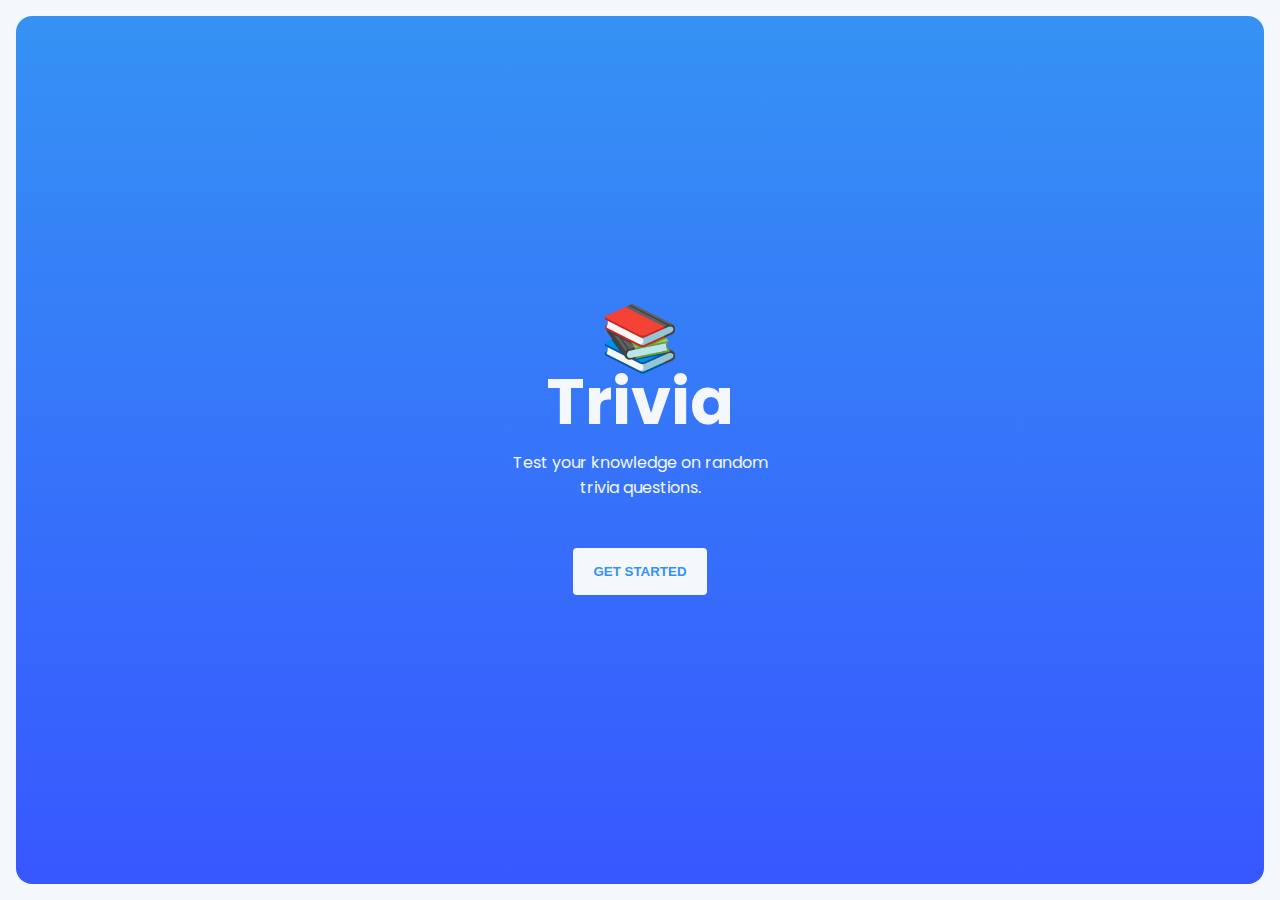
==== index.html @ 556a6d70 "Adds base HTML and CSS styles" ====
<!DOCTYPE html>
<html lang="en">

<head>
  <meta charset="UTF-8">
  <meta http-equiv="X-UA-Compatible" content="IE=edge">
  <meta name="viewport" content="width=device-width, initial-scale=1.0">
  <title>Quiz</title>
  <link rel="stylesheet" href="style.css">
  <script src="script.js" defer></script>
</head>

<body class="white-bg">
  <div class="container blue-bg">

    <div class="quiz-intro">
      <h1>
        <span>📚</span><br>
        Trivia
      </h1>
      <p>Test your knowledge on random trivia questions.</p>
      <button class="start-btn btn btn-light">Get Started</button>
    </div>

    <div class="hidden quiz-body">
    </div>
  </div>
</body>

</html>
---- style.css ----
@import url('https://fonts.googleapis.com/css2?family=Poppins:wght@500;700;800&display=swap');

* {
  margin: 0;
  padding: 0;
  box-sizing: border-box;
}

:root {
  --blue: #3592F4;
  --green: #0AC08A;
  --green-gradient: linear-gradient(#0AC08A, #029E9E);
  --blue-gradient: linear-gradient(#3592F4, #3757FF);
  --false: #DE1A3D;
  --text: #2B2B35;
  --shadow: #2b2b3542;
  --text-transparent: #2b2b357e;
  --white: #F4F8FC;
}

body {
  width: 100vw;
  min-height: 100vh;
  display: flex;
  font-family: 'Poppins', Arial, sans-serf;
  /* overflow:s hidden; */
}

.white-bg {
  background-color: var(--white);
  color: var(--text);
}

.blue-bg {
  background: var(--blue-gradient);
  color: var(--white);
}

.container {
  width: 100%;
  margin: 1rem;
  border-radius: 1rem;
  display: flex;
  flex-direction: column;
  justify-content: center;
  align-items: center;
  text-align: center;
}



.btn {
  padding: 1rem 1.25rem;
  margin-top: 3rem;
  border-radius: .25rem;
  font-weight: 800;
  text-transform: uppercase;
  cursor: pointer;
}

.btn:hover {
  transition: 200ms ease-in-out;
  box-shadow: 2px 2px 20px var(--shadow);
}

.btn-light {
  color: var(--blue);
  border: none;
  background-color: var(--white);
}

.btn-blue {
  color: var(--white);
  border: none;
  background-color: var(--blue);
}

.quiz-intro h1 {
  font-size: 4rem;
  line-height: 1;
  margin-bottom: 1rem;
}

.quiz-intro p {
  max-width: 260px;
}

p {
  font-size: 1rem;
}
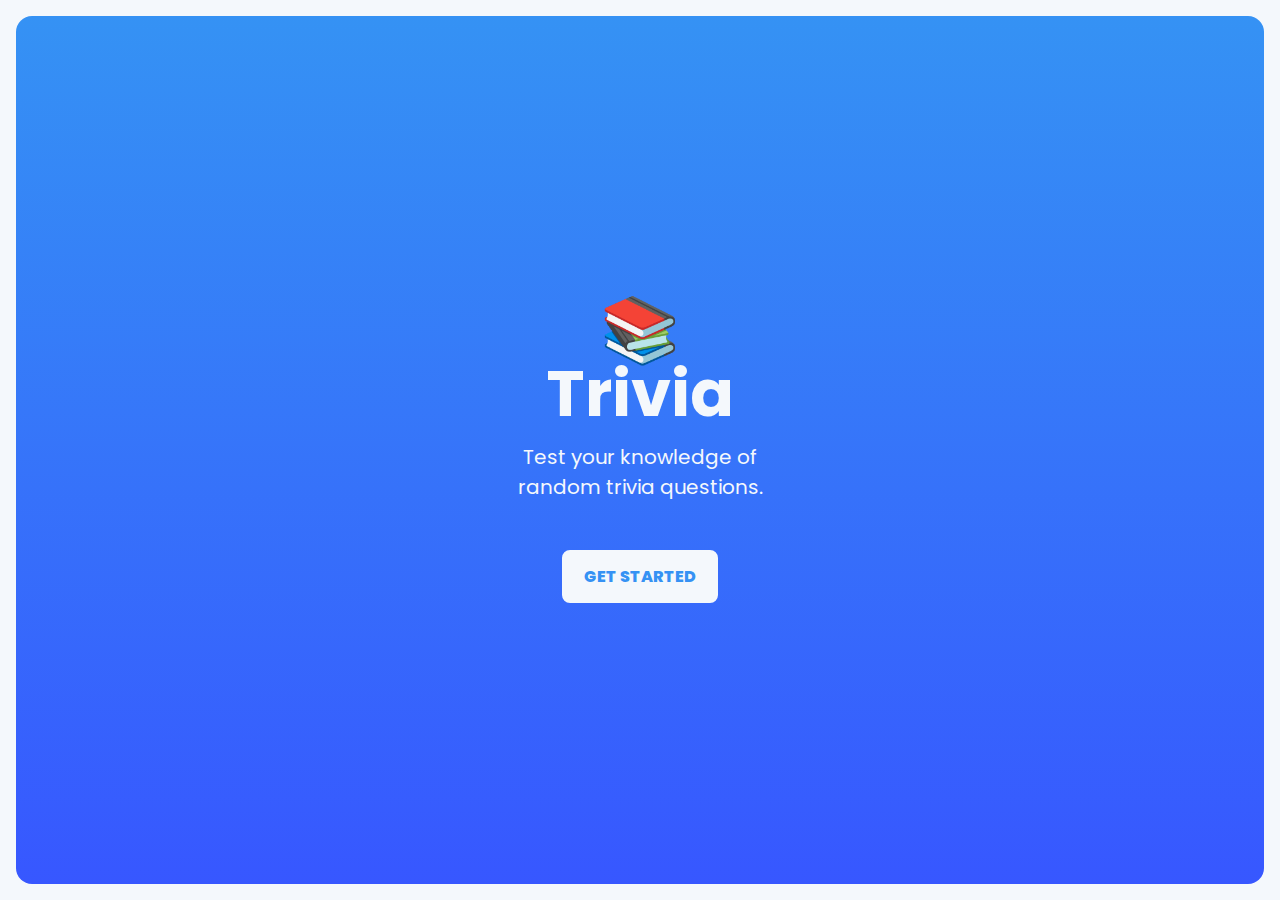
==== commit c0aa6bb7: "Adds functionality for quiz game" ====
--- a/index.html
+++ b/index.html
@@ -5,7 +5,7 @@
   <meta charset="UTF-8">
   <meta http-equiv="X-UA-Compatible" content="IE=edge">
   <meta name="viewport" content="width=device-width, initial-scale=1.0">
-  <title>Quiz</title>
+  <title>Trivia Quiz</title>
   <link rel="stylesheet" href="style.css">
   <script src="script.js" defer></script>
 </head>
@@ -18,11 +18,8 @@
         <span>📚</span><br>
         Trivia
       </h1>
-      <p>Test your knowledge on random trivia questions.</p>
-      <button class="start-btn btn btn-light">Get Started</button>
-    </div>
-
-    <div class="hidden quiz-body">
+      <p>Test your knowledge of random trivia questions.</p>
+      <a href="game.html" class="start-btn btn btn-light">Get Started</a>
     </div>
   </div>
 </body>
--- a/style.css
+++ b/style.css
@@ -39,6 +39,7 @@
 .container {
   width: 100%;
   margin: 1rem;
+  padding: 1rem;
   border-radius: 1rem;
   display: flex;
   flex-direction: column;
@@ -47,15 +48,15 @@
   text-align: center;
 }
 
-
-
 .btn {
-  padding: 1rem 1.25rem;
+  padding: .75rem 1.25rem;
   margin-top: 3rem;
-  border-radius: .25rem;
+  border-radius: .5rem;
   font-weight: 800;
   text-transform: uppercase;
   cursor: pointer;
+  text-decoration: none;
+  display: inline-block;
 }
 
 .btn:hover {
@@ -65,14 +66,26 @@
 
 .btn-light {
   color: var(--blue);
-  border: none;
   background-color: var(--white);
+  border: 2px solid var(--white);
 }
 
 .btn-blue {
   color: var(--white);
-  border: none;
   background-color: var(--blue);
+  border: 2px solid var(--blue);
+}
+
+.btn-disabled {
+  color: var(--text-transparent);
+  background-color: transparent;
+  border: 2px solid var(--text-transparent);
+}
+
+.btn.btn-disabled:hover {
+  box-shadow: none;
+  cursor: not-allowed;
+
 }
 
 .quiz-intro h1 {
@@ -83,8 +96,114 @@
 
 .quiz-intro p {
   max-width: 260px;
-}
-
-p {
-  font-size: 1rem;
+  font-size: 1.25rem;
+}
+
+.status {
+  color: var(--text);
+  font-weight: 700;
+  font-size: .9rem;
+}
+
+#quiz-body {
+  width: 100%;
+  max-width: 600px;
+}
+
+#quiz-body h1 {
+  font-weight: 700;
+  font-size: 2.5rem;
+  margin-block: .5rem;
+}
+
+#category {
+  display: inline-block;
+  border: 2px solid var(--text-transparent);
+  border-radius: 100px;
+  font-size: .9rem;
+  padding: .25rem 1rem;
+  color: var(--text);
+}
+
+#question-info {
+  margin-bottom: 4rem;
+}
+
+.question {
+  display: block;
+  font-size: 1.25rem;
+  margin-bottom: 2rem;
+}
+
+#choice-container {
+  margin-top: 2rem;
+  display: grid;
+  grid-template-columns: 1fr 1fr;
+  gap: 1rem;
+}
+
+.question-btn {
+  color: var(--white);
+  background-color: var(--blue);
+  border: 2px solid var(--blue);
+  min-width: 8rem;
+  padding: 1rem 2rem;
+  /* font-size: 1.25rem; */
+  font-weight: bold;
+  border-radius: .5rem;
+}
+
+.question-btn:hover {
+  box-shadow: 0 2px 10px rgba(53, 145, 244, 0.599);
+  cursor: pointer;
+}
+
+.question-btn.select-wrong {
+  color: var(--false);
+  background-color: transparent;
+  border: 2px solid var(--false);
+}
+
+.question-btn.select-wrong:hover, .question-btn.correct:hover, .question-btn.select-right:hover, .question-btn.wrong:hover {
+  box-shadow: none;
+}
+
+.question-btn.correct {
+  color: var(--white);
+  background: var(--green-gradient);
+  border: 2px solid var(--green-gradient);
+}
+
+.question-btn.wrong {
+  color: var(--text);
+  background-color: transparent;
+  border: 2px solid var(--text-transparent);
+}
+
+.question-btn.select-right {
+  border: 2px solid var(--green);
+}
+
+#results h2  {
+  font-size: 3rem;
+  line-height: 1.25;
+}
+
+#results .emoji  {
+  font-size: 5rem;
+}
+
+.hidden {
+  display: none;
+}
+
+
+@media screen and (max-width: 600px) {
+  .container {
+    padding: 2rem 1rem;
+  }
+
+  #choice-container {
+    grid-template-columns: 1fr;
+  }
 }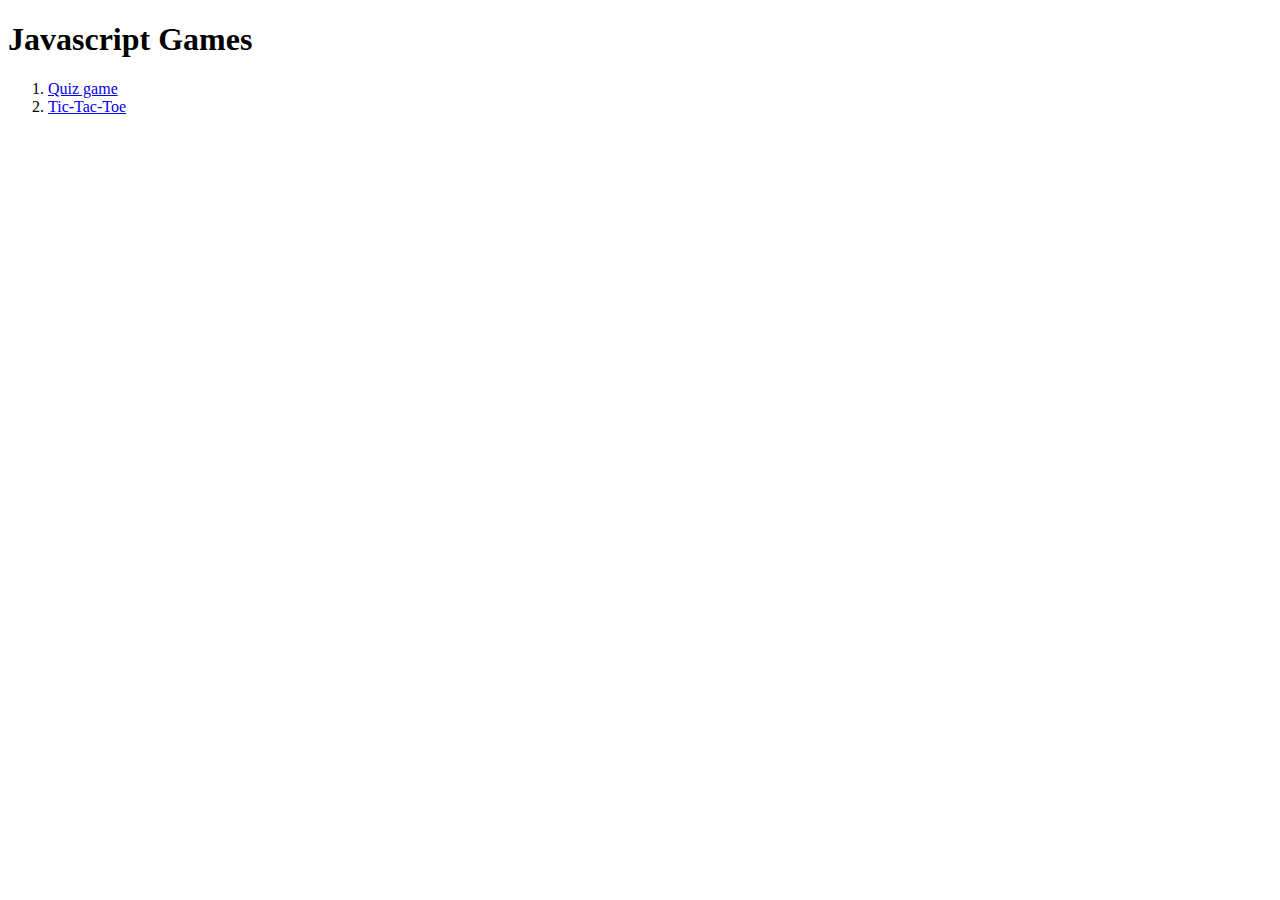
==== commit 6c47f105: "minor change to  tic-tac-toe win condition" ====
--- a/index.html
+++ b/index.html
@@ -1,27 +1,16 @@
 <!DOCTYPE html>
 <html lang="en">
-
 <head>
   <meta charset="UTF-8">
   <meta http-equiv="X-UA-Compatible" content="IE=edge">
   <meta name="viewport" content="width=device-width, initial-scale=1.0">
-  <title>Trivia Quiz</title>
-  <link rel="stylesheet" href="style.css">
-  <script src="script.js" defer></script>
+  <title>Document</title>
 </head>
-
-<body class="white-bg">
-  <div class="container blue-bg">
-
-    <div class="quiz-intro">
-      <h1>
-        <span>📚</span><br>
-        Trivia
-      </h1>
-      <p>Test your knowledge of random trivia questions.</p>
-      <a href="game.html" class="start-btn btn btn-light">Get Started</a>
-    </div>
-  </div>
+<body>
+  <h1>Javascript Games</h1>
+  <ol>
+    <li><a href="js-quiz/index.html">Quiz game</a></li>
+    <li><a href="tictactoe/index.html">Tic-Tac-Toe</a></li>
+  </ol>
 </body>
-
 </html>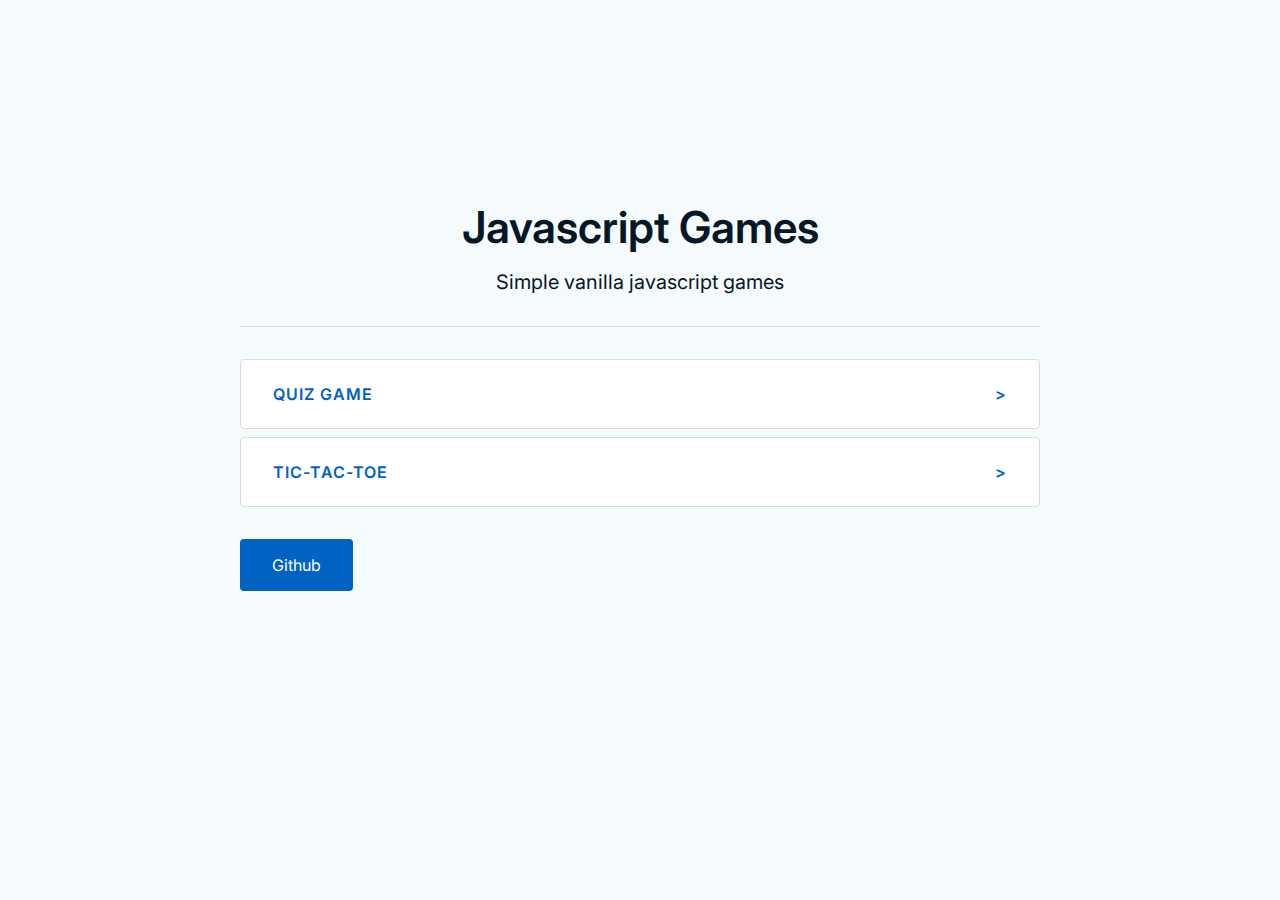
==== commit 09fc53e7: "Adds simple landing page styling" ====
--- a/index.html
+++ b/index.html
@@ -4,13 +4,22 @@
   <meta charset="UTF-8">
   <meta http-equiv="X-UA-Compatible" content="IE=edge">
   <meta name="viewport" content="width=device-width, initial-scale=1.0">
-  <title>Document</title>
+  <title>Vanilla Javascript Games</title>
+  <link rel="preconnect" href="https://fonts.googleapis.com">
+  <link rel="preconnect" href="https://fonts.gstatic.com" crossorigin>
+  <link href="https://fonts.googleapis.com/css2?family=Inter:wght@300;400;600&display=swap" rel="stylesheet">
+  <link rel="stylesheet" href="styles/main.css">
 </head>
 <body>
-  <h1>Javascript Games</h1>
-  <ol>
-    <li><a href="js-quiz/index.html">Quiz game</a></li>
-    <li><a href="tictactoe/index.html">Tic-Tac-Toe</a></li>
-  </ol>
+  <main>
+    <h1>Javascript Games</h1>
+    <p>Simple vanilla javascript games</p>
+    <ol>
+      <li><a href="js-quiz/index.html">Quiz game</a></li>
+      <li><a href="tictactoe/index.html">Tic-Tac-Toe</a></li>
+    </ol>
+
+    <a class="source-btn" href="https://github.com/aliciaboyd/Javascript-Games">Github</a>
+  </main>
 </body>
 </html>--- a/styles/main.css
+++ b/styles/main.css
@@ -0,0 +1,99 @@
+* {
+  margin: 0;
+  padding: 0;
+  box-sizing: border-box;
+}
+
+body {
+  font-family: 'Inter', sans-serif;
+  -webkit-font-smoothing: antialiased;
+  -moz-osx-font-smoothing: grayscale;
+  background-color:rgb(245, 250, 253);
+  color: rgb(6, 24, 37);
+}
+
+main {
+  max-width: 800px;
+  margin: auto;
+  margin-top: 200px;
+}
+
+
+h1 {
+  font-weight: 600;
+  text-align: center;
+  font-size: 2.75rem;
+}
+
+p {
+  padding-block: 1rem 2rem;
+  width: 100%;
+  border-bottom: 1px solid rgb(216, 220, 223);
+  text-align: center;
+  font-size: 1.25rem;
+
+}
+
+ol {
+  margin-top: 2rem;
+}
+
+li {
+  width: 100%;
+  list-style: none;
+}
+
+li:not(:last-of-type) {
+  margin-bottom: .5rem;
+}
+
+li a {
+  position: relative;
+  display: block;
+  padding: 1.5rem 2rem;
+  width: 100%;
+  background-color: #FFF;
+  text-decoration: none;
+  border-radius: .25rem;
+  border: 1px solid rgb(216, 220, 223);
+  color:rgb(0, 98, 195);
+  text-transform: uppercase;
+  font-weight: 600;
+  letter-spacing: 1px;
+  transition: 150ms ease-in-out;
+}
+
+li a::after {
+  position: absolute;
+  content: ">";
+  right: 2rem;
+  transition: 150ms ease-in-out;
+
+}
+
+li a:hover::after {
+  right: 1.5rem;
+}
+
+li a:hover {
+  box-shadow: 0 3px 10px rgba(226, 230, 233, 0.5);
+}
+p {
+  font-size: 1.25rem;
+}
+
+.source-btn {
+  display: inline-block;
+  text-align: center;
+  margin-top: 2rem;
+  padding: 1rem 2rem;
+  border-radius: .25rem;
+  background-color:rgb(0, 98, 195);
+  color: #FFF;
+  text-decoration: none;
+  transition: 200ms ease-in-out;
+}
+
+.source-btn:hover {
+  background-color:rgb(0, 57, 114);
+}